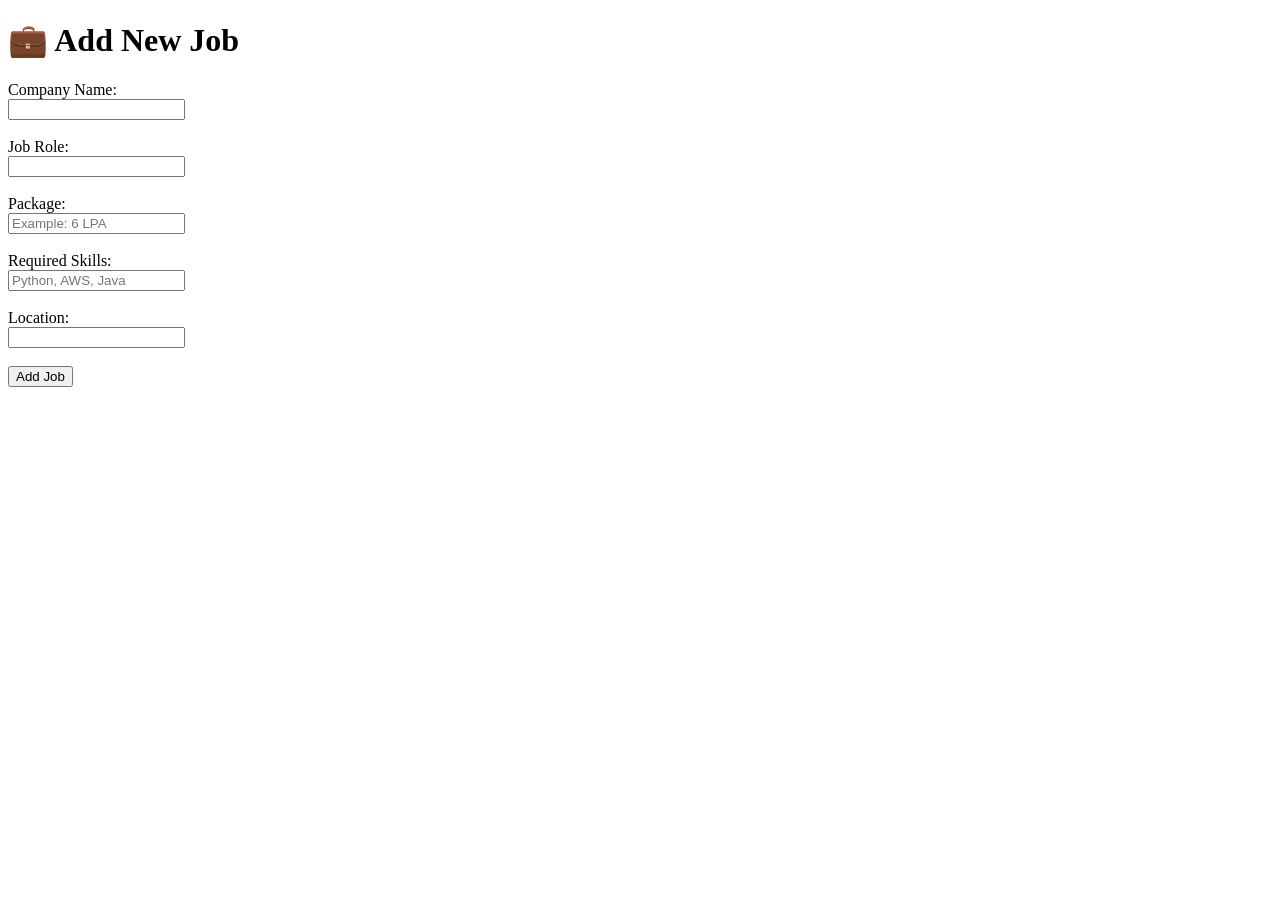
==== templates/add_job.html @ 11e846f5 "Completed placement portal modules" ====
<!DOCTYPE html>
<html>
<head>
    <title>Add Job</title>
    <link rel="stylesheet" href="{{ url_for('static', filename='style.css') }}">
</head>

<body>

<header>
    <h1>💼 Add New Job</h1>
</header>

<div class="container">

<form method="POST">

    <label>Company Name:</label><br>
    <input type="text" name="company" required><br><br>


    <label>Job Role:</label><br>
    <input type="text" name="role" required><br><br>


    <label>Package:</label><br>
    <input type="text" name="package" placeholder="Example: 6 LPA" required><br><br>


    <label>Required Skills:</label><br>
    <input type="text" name="skills" placeholder="Python, AWS, Java" required><br><br>


    <label>Location:</label><br>
    <input type="text" name="location" required><br><br>


    <button type="submit">Add Job</button>

</form>

</div>

</body>
</html>
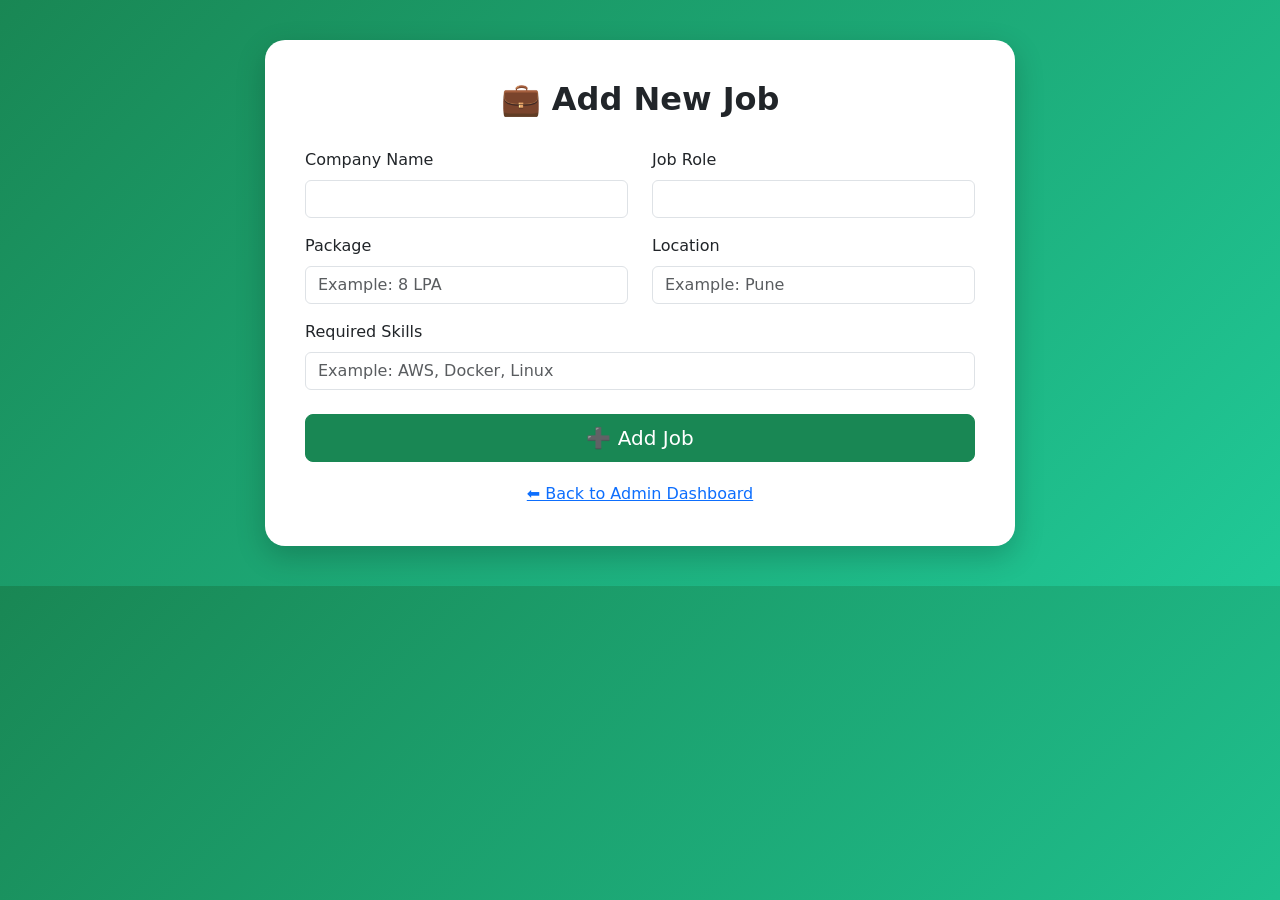
==== commit 8de9e928: "Complete placement portal core features" ====
--- a/templates/add_job.html
+++ b/templates/add_job.html
@@ -1,45 +1,147 @@
 <!DOCTYPE html>
-<html>
+<html lang="en">
+
 <head>
-    <title>Add Job</title>
-    <link rel="stylesheet" href="{{ url_for('static', filename='style.css') }}">
+
+<meta charset="UTF-8">
+<meta name="viewport" content="width=device-width, initial-scale=1.0">
+
+<title>Add Job</title>
+
+<link href="https://cdn.jsdelivr.net/npm/bootstrap@5.3.7/dist/css/bootstrap.min.css" rel="stylesheet">
+
+<style>
+
+body{
+    background:linear-gradient(135deg,#198754,#20c997);
+    padding:40px 0;
+}
+
+.job-card{
+    max-width:750px;
+    margin:auto;
+    background:white;
+    border-radius:20px;
+    padding:40px;
+    box-shadow:0 10px 30px rgba(0,0,0,.2);
+}
+
+h2{
+    text-align:center;
+    margin-bottom:30px;
+    font-weight:bold;
+}
+
+.btn-success{
+    width:100%;
+}
+
+.back{
+    text-align:center;
+    margin-top:20px;
+}
+
+</style>
+
 </head>
 
 <body>
 
-<header>
-    <h1>💼 Add New Job</h1>
-</header>
+<div class="container">
 
-<div class="container">
+<div class="job-card">
+
+<h2>💼 Add New Job</h2>
 
 <form method="POST">
 
-    <label>Company Name:</label><br>
-    <input type="text" name="company" required><br><br>
+<div class="row">
 
+<div class="col-md-6 mb-3">
 
-    <label>Job Role:</label><br>
-    <input type="text" name="role" required><br><br>
+<label class="form-label">Company Name</label>
 
+<input
+type="text"
+name="company"
+class="form-control"
+required>
 
-    <label>Package:</label><br>
-    <input type="text" name="package" placeholder="Example: 6 LPA" required><br><br>
+</div>
 
+<div class="col-md-6 mb-3">
 
-    <label>Required Skills:</label><br>
-    <input type="text" name="skills" placeholder="Python, AWS, Java" required><br><br>
+<label class="form-label">Job Role</label>
 
+<input
+type="text"
+name="role"
+class="form-control"
+required>
 
-    <label>Location:</label><br>
-    <input type="text" name="location" required><br><br>
+</div>
 
+<div class="col-md-6 mb-3">
 
-    <button type="submit">Add Job</button>
+<label class="form-label">Package</label>
+
+<input
+type="text"
+name="package"
+class="form-control"
+placeholder="Example: 8 LPA"
+required>
+
+</div>
+
+<div class="col-md-6 mb-3">
+
+<label class="form-label">Location</label>
+
+<input
+type="text"
+name="location"
+class="form-control"
+placeholder="Example: Pune"
+required>
+
+</div>
+
+<div class="col-12 mb-4">
+
+<label class="form-label">Required Skills</label>
+
+<input
+type="text"
+name="skills"
+class="form-control"
+placeholder="Example: AWS, Docker, Linux"
+required>
+
+</div>
+
+</div>
+
+<button
+type="submit"
+class="btn btn-success btn-lg">
+
+➕ Add Job
+
+</button>
 
 </form>
+
+<div class="back">
+
+<a href="/admin">⬅ Back to Admin Dashboard</a>
+
+</div>
+
+</div>
 
 </div>
 
 </body>
+
 </html>
